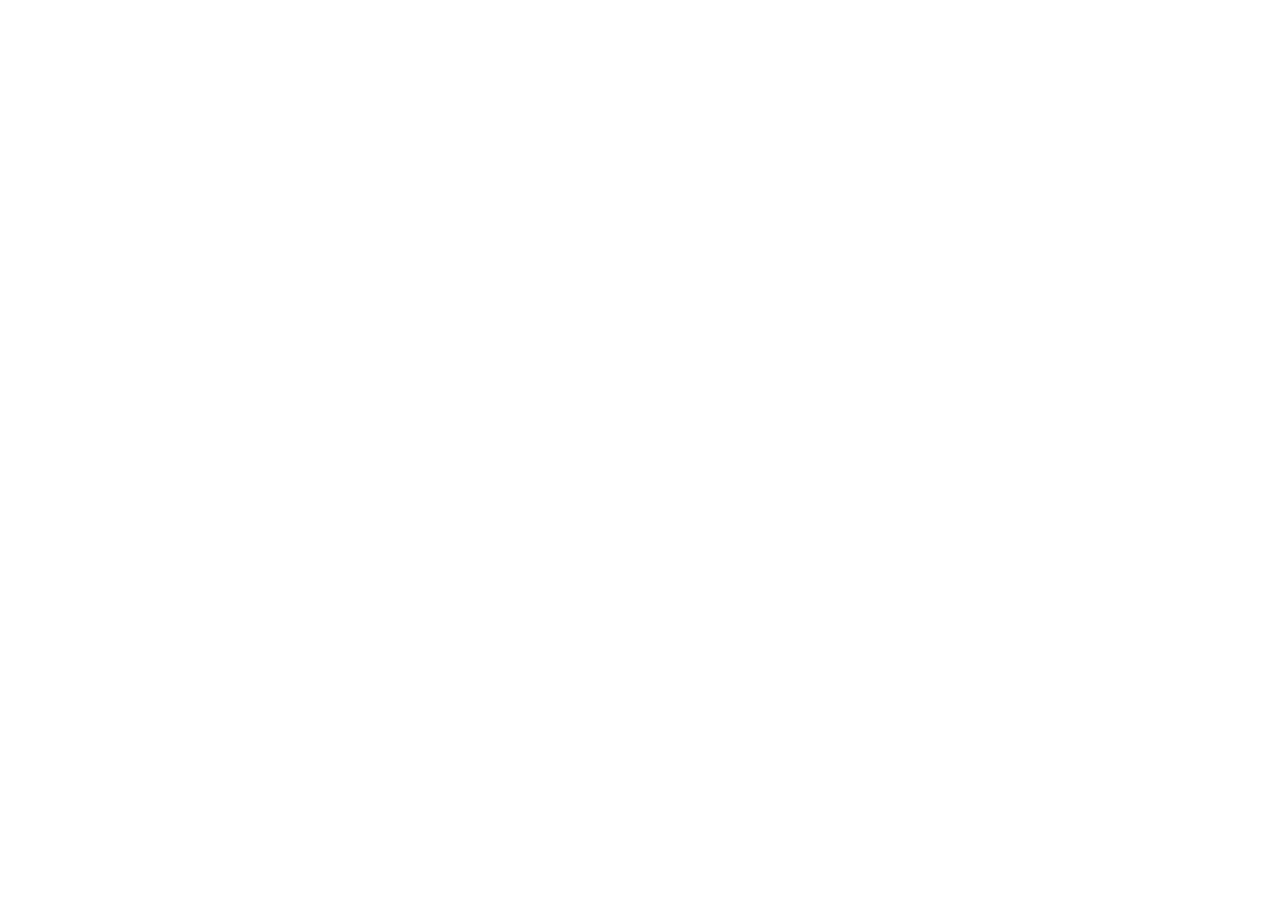
==== html/page1.html @ 7a38fc12 "Project a structure" ====
﻿<!DOCTYPE html>
<html lang="vi">
<head>
     <title>Thông tin cá nhân</title>
     <meta charset="utf-8>
</head>
<body>   
        <p>Ảnh chân dung</p>
          <img src="assets/images/anhchandung.jpg" alt="ảnh khuôn mặt" style ="width:120px;height:150px">

</body>

</html>
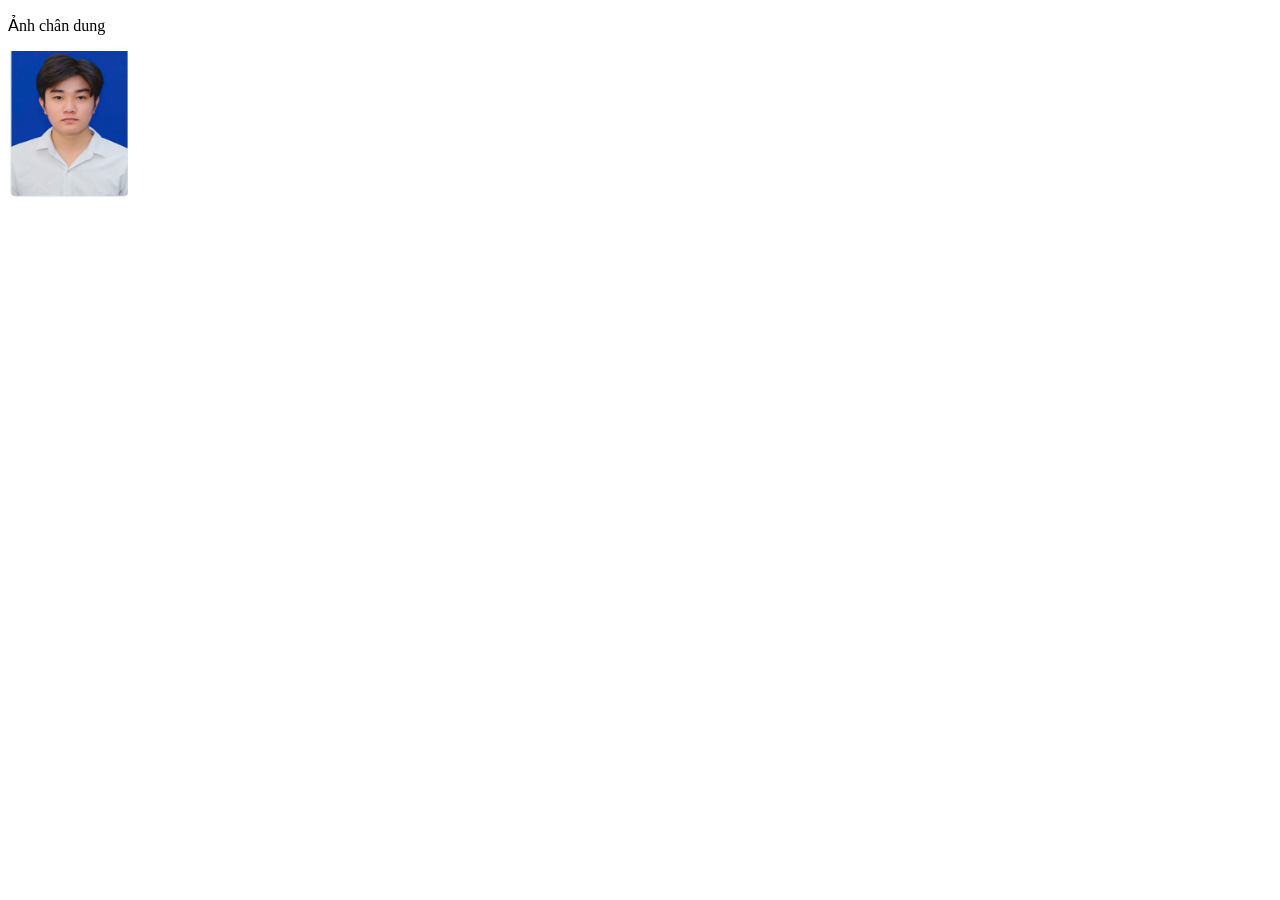
==== commit a58d936d: "Project a structure" ====
--- a/html/page1.html
+++ b/html/page1.html
@@ -2,12 +2,12 @@
 <html lang="vi">
 <head>
      <title>Thông tin cá nhân</title>
-     <meta charset="utf-8>
+     <meta charset="utf-8">
 </head>
 <body>   
-        <p>Ảnh chân dung</p>
-          <img src="assets/images/anhchandung.jpg" alt="ảnh khuôn mặt" style ="width:120px;height:150px">
-
+        <p>Ảnh chân dung </p>
+          <img src="../assets/images/anhchandung.jpg" alt="ảnh khuôn mặt" style ="width:120px;height:150px">
+         
 </body>
 
 </html>
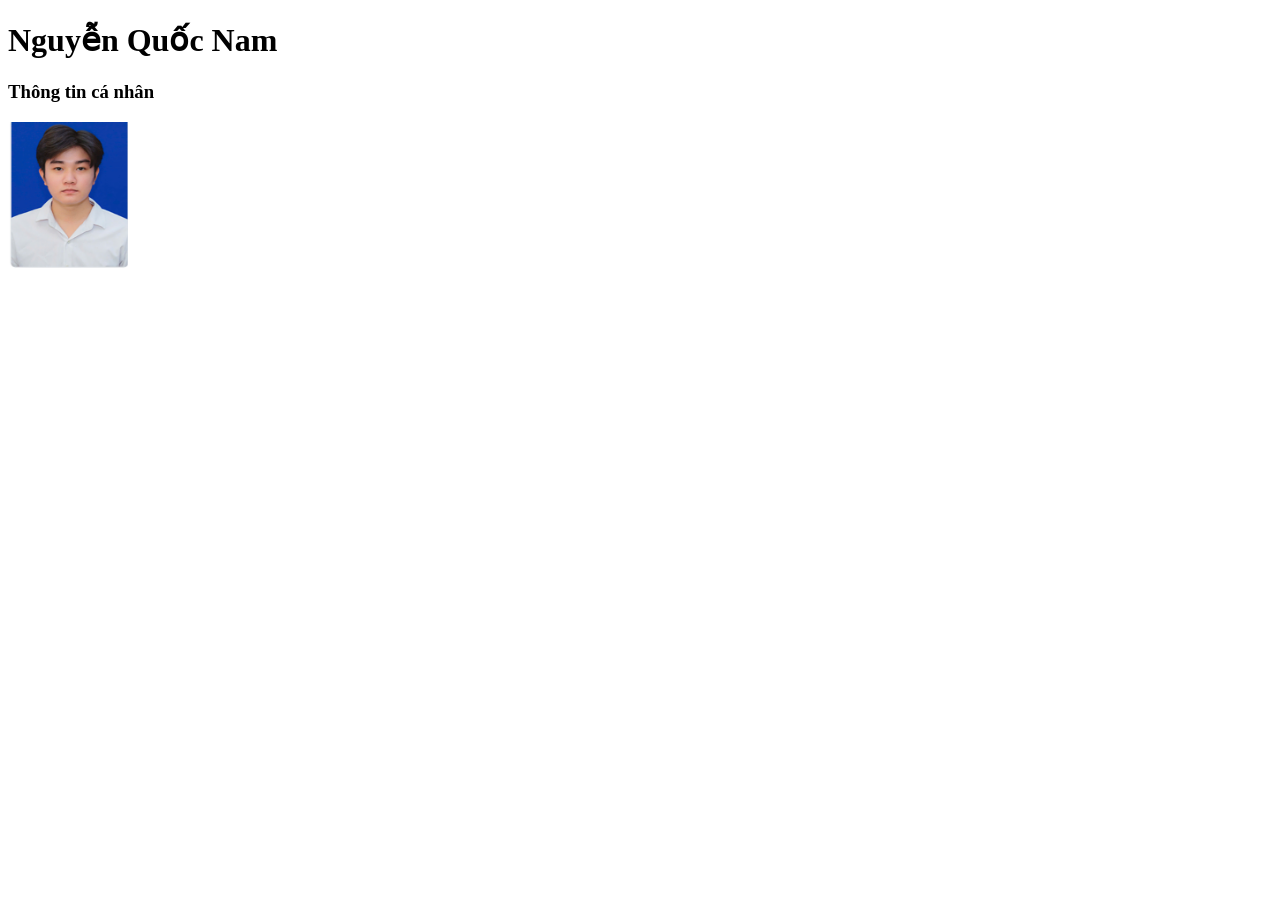
==== commit d7480efb: "Project a sructure" ====
--- a/html/page1.html
+++ b/html/page1.html
@@ -5,7 +5,8 @@
      <meta charset="utf-8">
 </head>
 <body>   
-        <p>Ảnh chân dung </p>
+        <h1>Nguyễn Quốc Nam</h1>
+        <h3>Thông tin cá nhân</h3>
           <img src="../assets/images/anhchandung.jpg" alt="ảnh khuôn mặt" style ="width:120px;height:150px">
          
 </body>
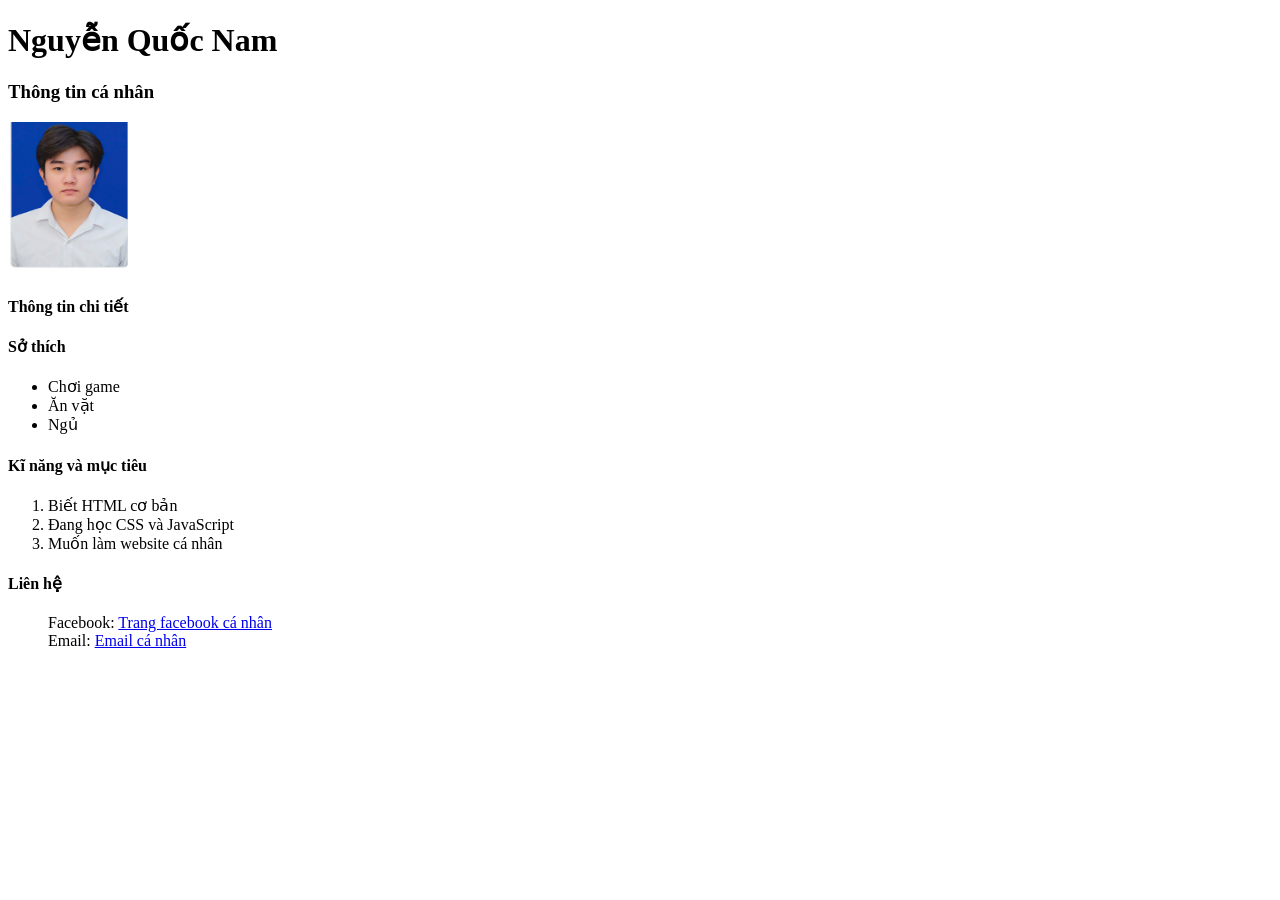
==== commit 75852755: "Project a structure" ====
--- a/html/page1.html
+++ b/html/page1.html
@@ -8,7 +8,30 @@
         <h1>Nguyễn Quốc Nam</h1>
         <h3>Thông tin cá nhân</h3>
           <img src="../assets/images/anhchandung.jpg" alt="ảnh khuôn mặt" style ="width:120px;height:150px">
-         
+        <h4>Thông tin chi tiết</h4>
+        
+
+        <h4> Sở thích</h4>
+            <ul>
+               <li>Chơi game</li>          
+               <li>Ăn vặt</li>           
+               <li>Ngủ</li> 
+            </ul>
+        <h4>Kĩ năng và mục tiêu</h4>
+            <ol start="1">
+               <li>Biết HTML cơ bản</li>          
+               <li>Đang học CSS và JavaScript</li>           
+               <li>Muốn làm website cá nhân</li> 
+            </ol>
+         <h4>Liên hệ</h4>
+            <ul>
+               <a>Facebook: <a href="https://web.facebook.com/share/1bzZs8y2q5/?mibextid=wwXIfr&_rdc=1&_rdr">Trang facebook cá nhân</a></a>
+               <br>          
+               <a>Email: <a href="110124128@st.tvu.edu.vn">Email cá nhân </a></a>           
+            </ul>
+
+
+
 </body>
 
 </html>
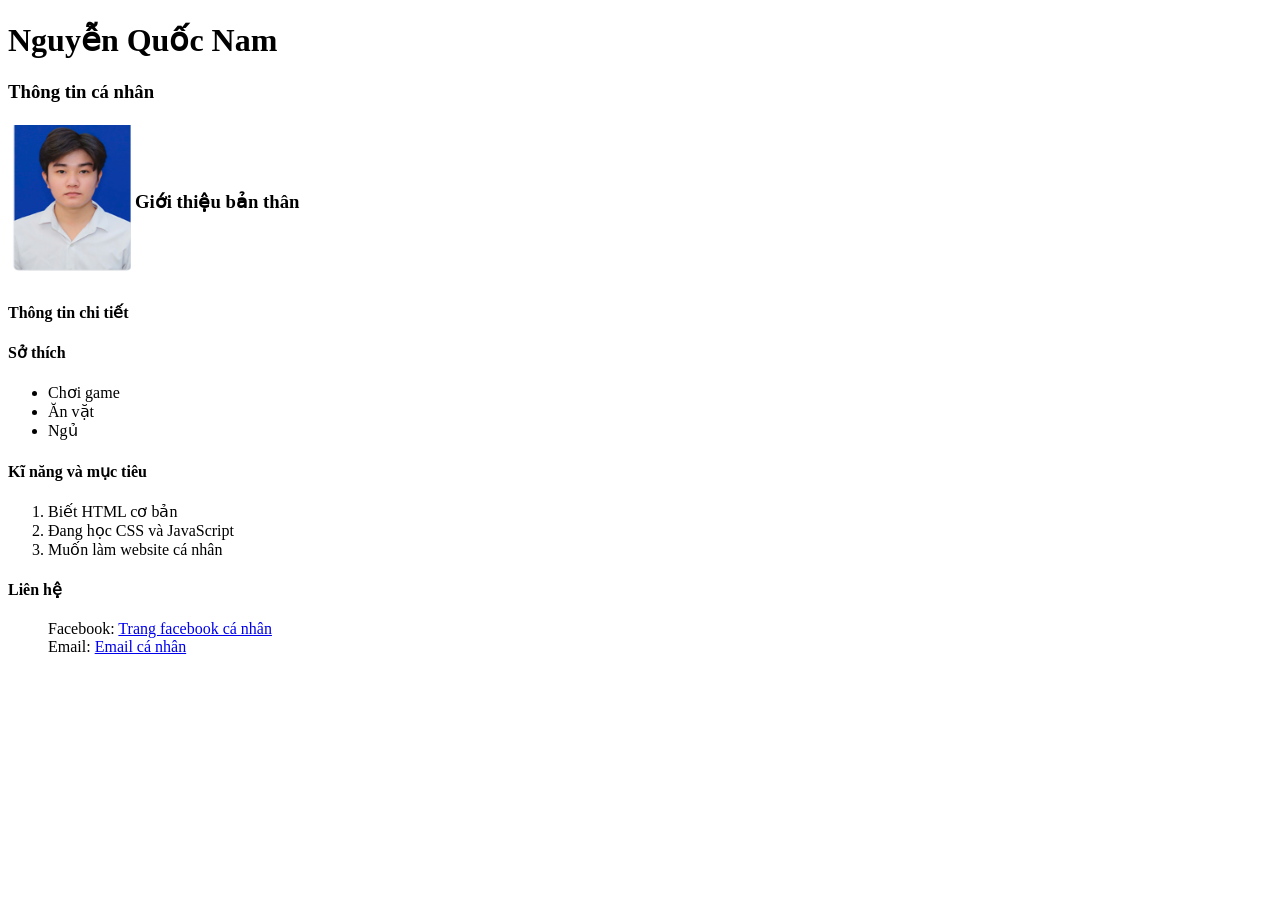
==== commit abb49e73: "Project a structure" ====
--- a/html/page1.html
+++ b/html/page1.html
@@ -7,7 +7,13 @@
 <body>   
         <h1>Nguyễn Quốc Nam</h1>
         <h3>Thông tin cá nhân</h3>
-          <img src="../assets/images/anhchandung.jpg" alt="ảnh khuôn mặt" style ="width:120px;height:150px">
+                <table>
+                 <tr>
+                  <td> <img src="../assets/images/anhchandung.jpg" alt="ảnh khuôn mặt" style ="width:120px;height:150px"></td>
+              
+                  <td><h3>Giới thiệu bản thân</h3></td>
+                 </tr>
+                </table>
         <h4>Thông tin chi tiết</h4>
         
 
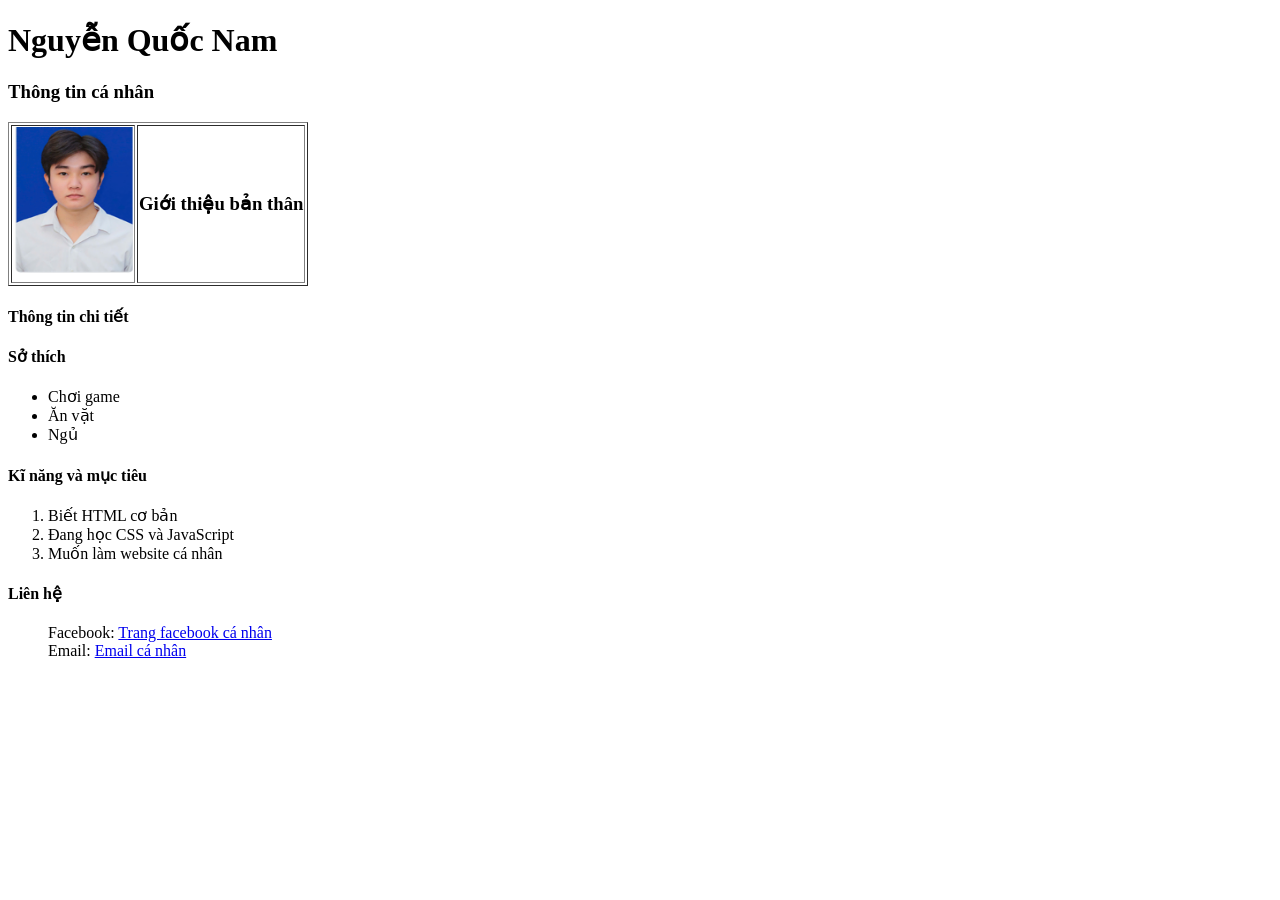
==== commit 2a28c290: "Projecta structure" ====
--- a/html/page1.html
+++ b/html/page1.html
@@ -7,11 +7,11 @@
 <body>   
         <h1>Nguyễn Quốc Nam</h1>
         <h3>Thông tin cá nhân</h3>
-                <table>
+                <table border="1">
                  <tr>
-                  <td> <img src="../assets/images/anhchandung.jpg" alt="ảnh khuôn mặt" style ="width:120px;height:150px"></td>
+                    <td> <img src="../assets/images/anhchandung.jpg" alt="ảnh khuôn mặt" style ="width:120px;height:150px"></td>
               
-                  <td><h3>Giới thiệu bản thân</h3></td>
+                    <td><h3>Giới thiệu bản thân</h3></td>
                  </tr>
                 </table>
         <h4>Thông tin chi tiết</h4>
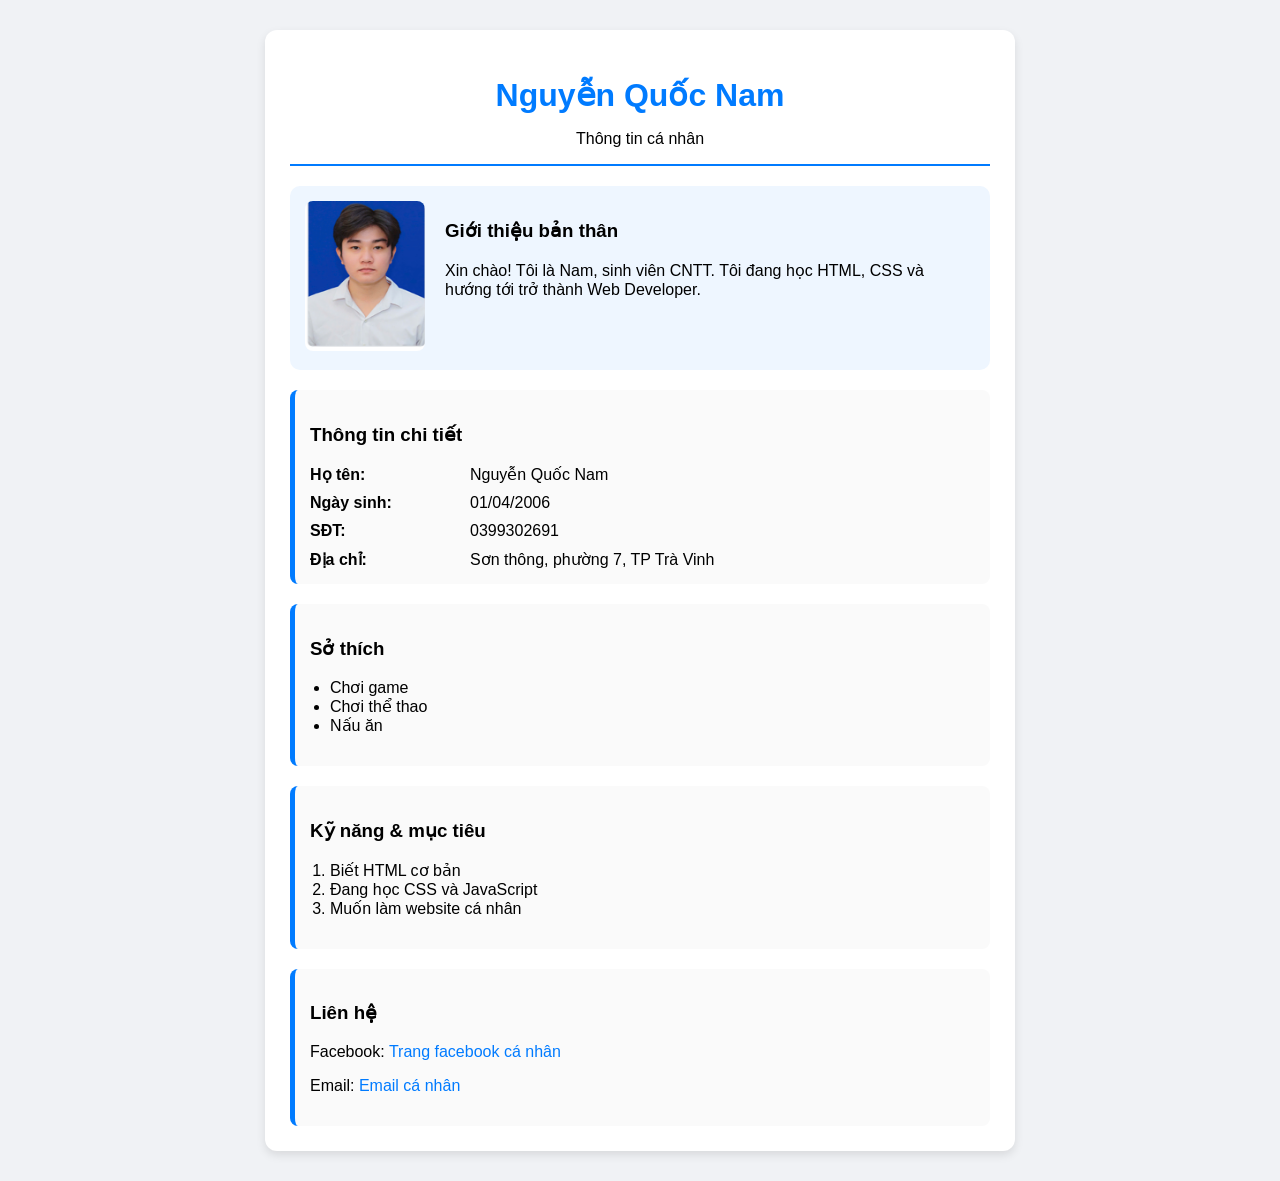
==== commit e69eb8f7: "Add file new" ====
--- a/html/page1.html
+++ b/html/page1.html
@@ -1,43 +1,82 @@
 ﻿<!DOCTYPE html>
 <html lang="vi">
 <head>
-     <title>Thông tin cá nhân</title>
-     <meta charset="utf-8">
+    <meta charset="utf-8">
+    <title>CV Cá nhân</title>
+    <link rel="stylesheet" href="../CSS/style.css">
 </head>
-<body>   
+<body>
+
+<div class="container">
+
+    <!-- Header -->
+    <div class="header">
         <h1>Nguyễn Quốc Nam</h1>
-        <h3>Thông tin cá nhân</h3>
-                <table border="1">
-                 <tr>
-                    <td> <img src="../assets/images/anhchandung.jpg" alt="ảnh khuôn mặt" style ="width:120px;height:150px"></td>
-              
-                    <td><h3>Giới thiệu bản thân</h3></td>
-                 </tr>
-                </table>
-        <h4>Thông tin chi tiết</h4>
-        
+        <p>Thông tin cá nhân</p>
+    </div>
 
-        <h4> Sở thích</h4>
-            <ul>
-               <li>Chơi game</li>          
-               <li>Ăn vặt</li>           
-               <li>Ngủ</li> 
-            </ul>
-        <h4>Kĩ năng và mục tiêu</h4>
-            <ol start="1">
-               <li>Biết HTML cơ bản</li>          
-               <li>Đang học CSS và JavaScript</li>           
-               <li>Muốn làm website cá nhân</li> 
-            </ol>
-         <h4>Liên hệ</h4>
-            <ul>
-               <a>Facebook: <a href="https://web.facebook.com/share/1bzZs8y2q5/?mibextid=wwXIfr&_rdc=1&_rdr">Trang facebook cá nhân</a></a>
-               <br>          
-               <a>Email: <a href="110124128@st.tvu.edu.vn">Email cá nhân </a></a>           
-            </ul>
+    <!-- Profile -->
+    <div class="profile">
+        <div class="avatar">
+            <img src="../assets/images/anhchandung.jpg" alt="avatar">
+        </div>
 
+        <div class="intro">
+            <h3>Giới thiệu bản thân</h3>
+            <p>
+                Xin chào! Tôi là Nam, sinh viên CNTT. 
+                Tôi đang học HTML, CSS và hướng tới trở thành Web Developer.
+            </p>
+        </div>
+    </div>
 
+    <!-- Thông tin chi tiết -->
+    <div class="section">
+        <h3>Thông tin chi tiết</h3>
+
+        <div class="infor">
+            <div>Họ tên:</div>
+            <div>Nguyễn Quốc Nam</div>
+
+            <div>Ngày sinh:</div>
+            <div>01/04/2006</div>
+
+            <div>SĐT:</div>
+            <div>0399302691</div>
+
+            <div>Địa chỉ:</div>
+            <div>Sơn thông, phường 7, TP Trà Vinh</div>
+        </div>
+    </div>
+
+    <!-- Sở thích -->
+    <div class="section">
+        <h3>Sở thích</h3>
+        <ul>
+            <li>Chơi game</li>
+            <li>Chơi thể thao</li>
+            <li>Nấu ăn</li>
+        </ul>
+    </div>
+
+    <!-- Kỹ năng -->
+    <div class="section">
+        <h3>Kỹ năng & mục tiêu</h3>
+        <ol>
+            <li>Biết HTML cơ bản</li>
+            <li>Đang học CSS và JavaScript</li>
+            <li>Muốn làm website cá nhân</li>
+        </ol>
+    </div>
+
+    <!-- Liên hệ -->
+    <div class="section">
+        <h3>Liên hệ</h3>
+        <p>Facebook: <a href="https://web.facebook.com/share/1AowMqZmoE/?mibextid=wwXIfr&_rdc=1&_rdr">Trang facebook cá nhân</a></p>
+        <p>Email: <a href="110124128@st.tvu.edu.vn">Email cá nhân</a></p>
+    </div>
+
+</div>
 
 </body>
-
 </html>
--- a/CSS/style.css
+++ b/CSS/style.css
@@ -0,0 +1,75 @@
+﻿
+body {
+    margin: 0;
+    font-family: Arial, sans-serif;
+    background-color: #f0f2f5;
+}
+
+.container {
+    width: 700px;
+    margin: 30px auto;
+    background: white;
+    padding: 25px;
+    border-radius: 12px;
+    box-shadow: 0 4px 10px rgba(0,0,0,0.1);
+}
+
+.header {
+    text-align: center;
+    border-bottom: 2px solid #007bff;
+    margin-bottom: 20px;
+}
+
+.header h1 {
+    color: #007bff;
+    margin-bottom: 5px;
+}
+
+.profile {
+    display: flex;
+    gap: 20px;
+    background: #eef6ff;
+    padding: 15px;
+    border-radius: 10px;
+}
+
+.avatar img {
+    width: 120px;
+    height: 150px;
+    border-radius: 8px;
+}
+
+.intro {
+    flex: 1;
+}
+
+.section {
+    margin-top: 20px;
+    padding: 15px;
+    background: #fafafa;
+    border-left: 5px solid #007bff;
+    border-radius: 8px;
+}
+
+.infor {
+    display: grid;
+    grid-template-columns: 150px 1fr;
+    gap: 10px;
+    margin-top: 10px;
+}
+
+.infor div:nth-child(odd) {
+    font-weight: bold;
+}
+
+ul, ol {
+    padding-left: 20px;
+}
+
+a {
+    color: #007bff;
+    text-decoration: none;
+}
+a:hover {
+    text-decoration: underline;
+}
